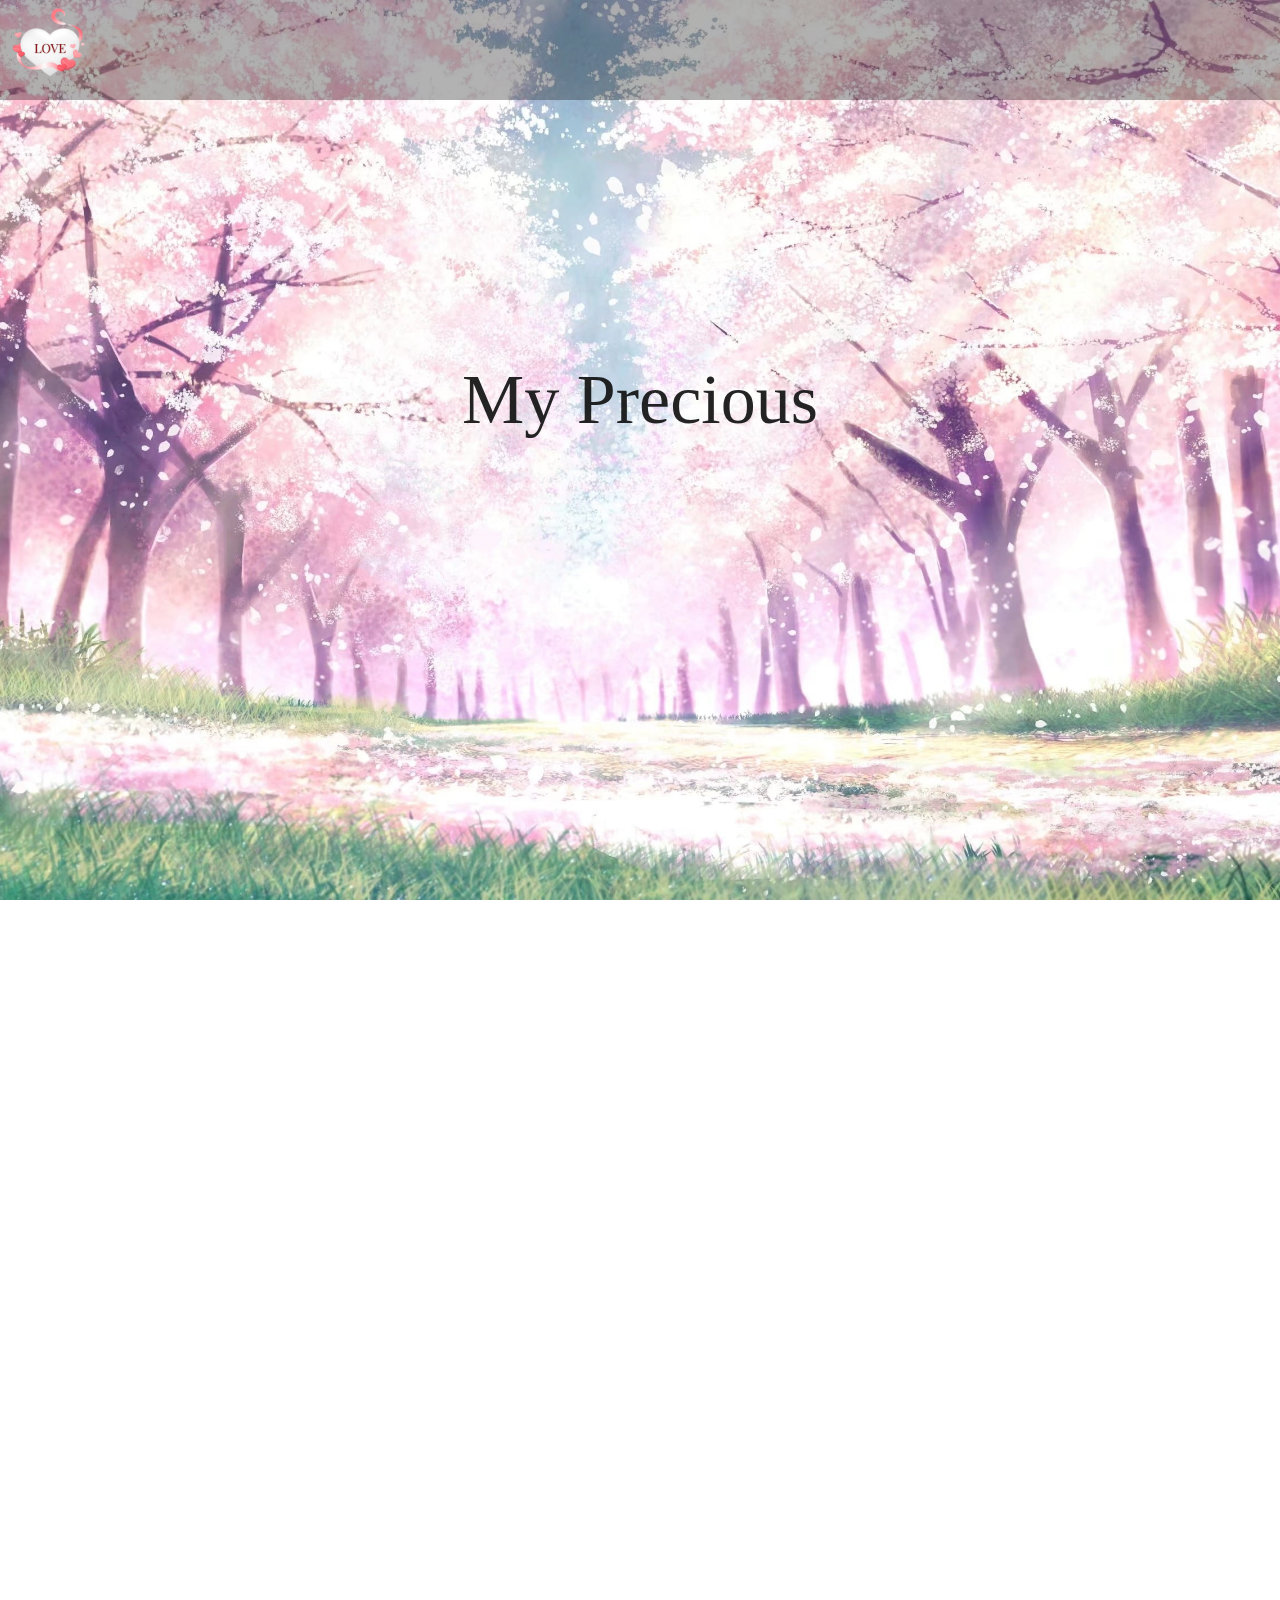
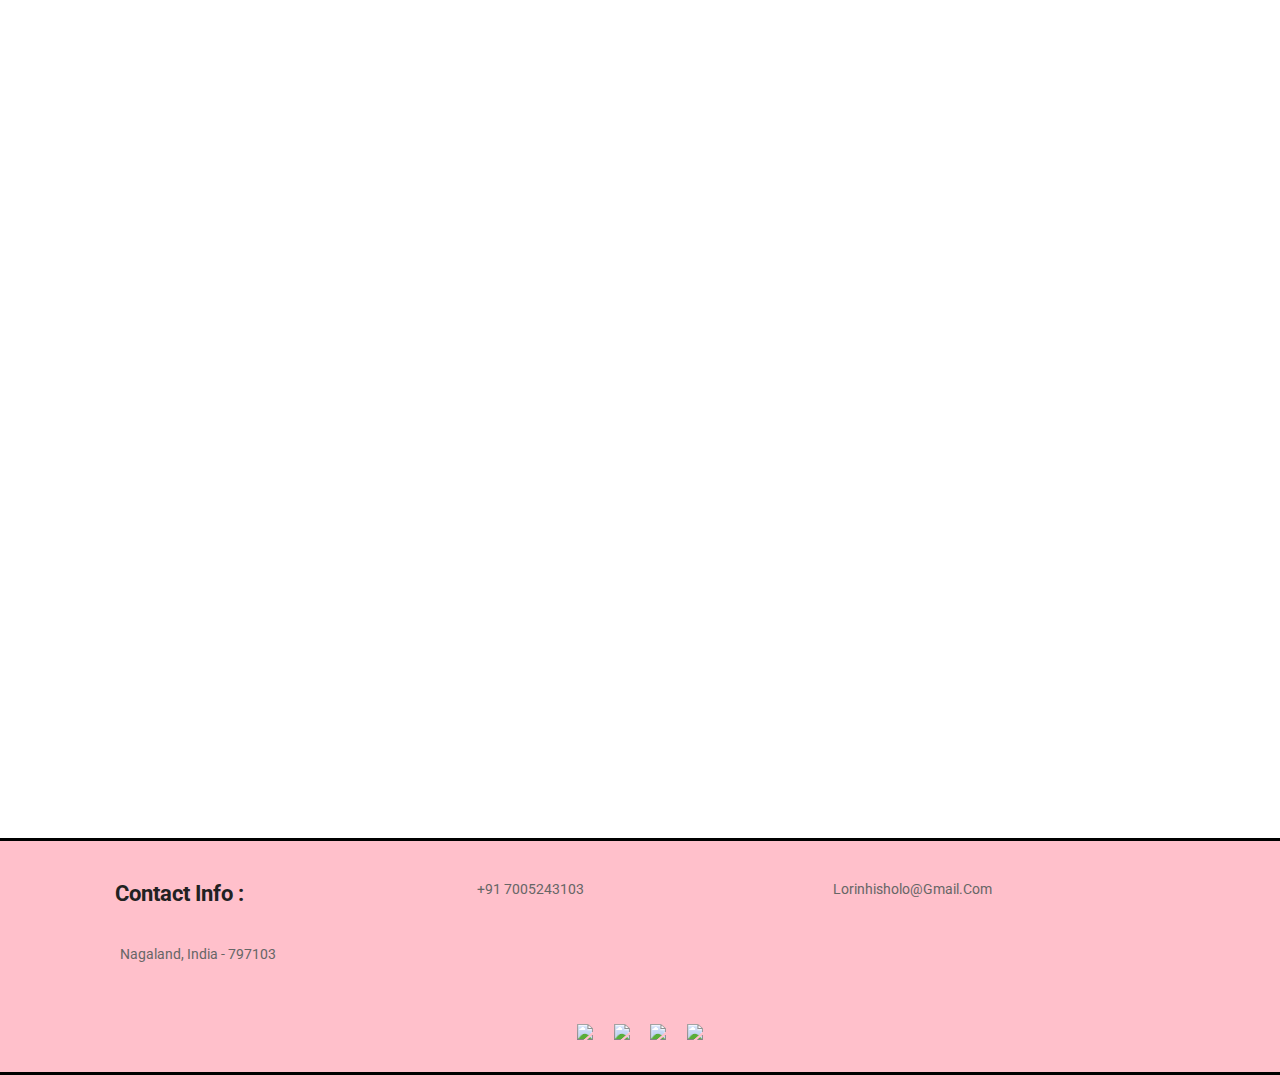
==== index.html @ 0ee583c0 "version 1" ====
<!DOCTYPE html>
<html>
    <head>
        <title>Love</title>
        <meta charset="utf-8">
        <meta name="viewport" content="width=device-width, initial-scale=1.0, maximum-scale=1.0" />
        <link href="style.css" rel="stylesheet">
        <link rel="stylesheet" href="https://unpkg.com/aos@next/dist/aos.css" />
    </head>

    <body>
        <header>
            <div class="logoDesign">
                <img src="images/logo.png" style="height:100%; width:100%;">
            </div>
        </header>

        <div class="background">
            <img class="background" src="images/background.jpg">
            <div class="title">
                My Precious
            </div>
            
        </div>

        <section class="container">
            <div class="letter" data-aos="fade-left">
                <div data-aos="fade-down" class="mainText">
                    <p style="font-size: 4rem;">Dear Rachel,</p>
                </div>
                <div data-aos="fade-up-right" class="mainText">
                    <p>
                    I wanted to sincerely apologize for the hurtful comment I made the other day. 
                    I'm deeply sorry for my thoughtless words and the pain they caused you.
                    </p>
                    <br>
                    <p>
                        I understand that what I said was completely inappropriate and disrespectful. 
                        You mean the world to me, and I never want to hurt you or cause any misunderstandings
                        between us. I value our relationship and the love we share, and I want us to always be 
                        open and honest with each other.
                    </p>
                    <br>
                    <p>
                        Thank you for being patient with me and for your understanding. You deserve the
                        utmost respect and love, and I will continue to strive to be the best partner I can be for you.
                    </p>
                    <br>
                    <div style="font-size: 2.5rem;">
                        Your boyfriend,
                        <br>
                        Hisholo
                    </div>
                </div>
            </div>
        </section>

        <section style="display: flex; justify-content: center;" data-aos="fade-down-left">
            <button class="clickMe" type="button">Click Me</button>
        </section>

        <section>
            <div style="  display:flex; justify-content: center; margin-top:3%" data-aos="flip-down">
                <div class="sorry">
                    <img class="goodMemories" src="images/Sorry.jpg">
                    
                </div>
            </div>
            <div class="forgive" data-aos="fade-right">
                    forgive Him?
            </div>
            <div style="display: flex; justify-content: center;" data-aos="fade-down-left">
                <button type="button"  class="clickMe yes">YES</button>
                <button type="button" class="clickMe no">NO</button>
            </div>
        </section>


        <!-- The Modal -->
        <div id="myModal" class="modal">

            <!-- Modal content -->
            <div class="modal-content">
                <div class="view">
                    <span class="close">&times;</span>
                    <div class="surprise">
                        SURPRISE!!!
                    </div>
                    <img src="images/goodMemories.jpg" class="goodMemories">
                </div>
            </div> 
        </div>

        <!-- The Modal1 -->
        <div id="Modal1" class="modal">

            <!-- Modal content -->
            <div class="modal-content">
                <div class="view">
                    <span class="close">&times;</span>
                    <img src="images/sorry.gif" class="image">
                    <div class="text">
                        PLEASE FORGIVE ME... CHO PLEASE!!!
                    </div>
                </div>
            </div>
        </div>

        <!-- The Modal2 -->
        <div id="Modal2" class="modal">

            <!-- Modal content -->
            <div class="modal-content">
                <div class="view">
                    <span class="close">&times;</span>
                    <img src="images/thankyou.gif" style="object-fit: fill; height: 60%; width: 100%;">
                    <div class="text" style="margin-top: 10%;">
                        THANK YOU SO MUCH BABE, <br> I LOVE YOU!!!
                    </div>
                </div>
            </div>
        </div>
    

        <section class="footer">
            <div class="box">
                <h3>Contact Info :</h3>
                <a class="link" href="#"> <i class="fas fa-phone"></i> +91 7005243103 </a>
                <a class="link" href="#"> <i class="fas fa-envelope"></i> lorinhisholo@gmail.com </a>
                <a class="link" href="#"> <i class="fas fa-map"></i> Nagaland, India - 797103 </a>
            </div>

            <div class = "icons">
                <a class="icon" href = "https://www.facebook.com/login/"><img src = "Images/facebook.png " width = "30"></a>
                <a class="icon" href = "https://www.instagram.com/accounts/login/"><img src = "Images/instagram.png" width = "30"></a>      
                <a class="icon" href = "https://twitter.com/i/flow/login"><img src = "Images/twitter.png" width = "30"></a>
                <a class="icon" href = "https://www.linkedin.com/login?fromSignIn=true&trk=guest_homepage-basic_nav-header-signin"><img src = "Images/linkedin.png" width = "30"></a>
            </div>
        
        </section>        

        <script src="script.js"></script>
        <script src="https://kit.fontawesome.com/0e4f1190dc.js" crossorigin="anonymous"></script>
        <script src="https://code.jquery.com/jquery-3.3.1.slim.min.js" integrity="sha384-q8i/X+965DzO0rT7abK41JStQIAqVgRVzpbzo5smXKp4YfRvH+8abtTE1Pi6jizo" crossorigin="anonymous"></script>
        <script src="https://stackpath.bootstrapcdn.com/bootstrap/4.1.3/js/bootstrap.min.js" integrity="sha384-ChfqqxuZUCnJSK3+MXmPNIyE6ZbWh2IMqE241rYiqJxyMiZ6OW/JmZQ5stwEULTy" crossorigin="anonymous"></script>
        <script src="https://unpkg.com/aos@next/dist/aos.js"></script>
        <script>
          AOS.init(
            {
                duration : 1000
            }
          );
        </script>
    </body>
</html>
---- style.css ----
@import url('https://fonts.googleapis.com/css2?family=Roboto:ital,wght@0,100;0,300;0,400;0,500;0,700;1,100&display=swap');

*{
    font-family: 'Roboto', sans-serif;
    margin: 0;
    padding: 0;
    text-decoration: none;
    box-sizing: border-box;
    text-decoration: none;
    outline: none;
    border: none;
    text-transform: capitalize;
    transition: all .2s linear;
}

html, body{
    font-size: 62.5%;
    overflow-x: hidden;
    scroll-behavior: smooth;
    scroll-padding-top: 7rem;
}
html::-webkit-scrollbar-track{
    background: transparent;
}
html::-webkit-scrollbar{
    width:1rem;
}
html::-webkit-scrollbar-thumb{
    background: #F08080;
}
section{
    padding:3rem 9%;
}


header {
    position: fixed;
    top:0px;
    left:0px;
    display:flex;
    flex-direction: row;
    align-items: center;
    width:100%;
    background-color: rgba(0, 0, 0, 0.3);
    justify-content: left;
    z-index: 1;
}

.logoDesign{
    height: 100px;
    width: 100px;
}

.background {
    height: 100vh;
    width: 100vw;
    object-fit: cover;
    object-position: 40% 60%; 
}

.title{
    position:absolute;
    left:0;
    right:0;
    margin: auto;
    text-align: center; 
    top:40%;
    color:rgba(12, 12, 12,0.9);
    font-size: 70px; 
    font-family: broadway;
}

.container {
    display : flex;
    justify-content: center;
    align-items: center;
    width : 100%;
    flex-direction: column;
}

.letter {
    box-shadow: 10px 10px 10px rgba(0,0,0,0.2);
    height: 60rem;
    width: 50rem;
    display: flex;
    flex-direction: column;
    justify-content: center;
    background: linear-gradient(to top, #e8a2a2, #4f41ed);
    color: white;
    margin: 5vh 0;
    border-radius: 7px;
}

span{
    display: inline-flex;
    color: #fff;
    font-size: 4rem;
    text-shadow: 0 0.5rem 1rem rgba(0,0,0,0.1);
    animation: fadeIn .2s linear backwards;
    letter-spacing: .1rem;
}

.mainText{
    font-size: 2rem;
    margin-top: 5%;
    margin-left: 5%;
    margin-right: 5%;
}

.clickMe {
    border: 0;
    line-height: 3.5;
    padding: 0 20px;
    font-size: 1rem;
    text-align: center;
    color: #fff;
    text-shadow: 1px 1px 1px #000;
    border-radius: 20px;
    background: rgba(220, 0, 0, 1);
    box-shadow: inset 2px 2px 3px rgba(255, 255, 255, 0.6), inset -2px -2px 3px rgba(0, 0, 0, 0.6);
    font-size: 1.5rem;
}

.clickMe:hover {
    background-color: rgba(255, 0, 0, 1);
}

.clickMe:active {
    box-shadow: inset -2px -2px 3px rgba(255, 255, 255, 0.6), inset 2px 2px 3px rgba(0, 0, 0, 0.6);
}

/* The Modal (background) */
.modal {
    display: none; /* Hidden by default */
    position: fixed; /* Stay in place */
    z-index: 2; /* Sit on top */
    padding-top: 100px; /* Location of the box */
    left: 0;
    top: 0;
    width: 100%; /* Full width */
    height: 100%; /* Full height */
    overflow: auto; /* Enable scroll if needed */
    background-color: rgb(0,0,0); /* Fallback color */
    background-color: rgba(0,0,0,0.4); /* Black w/ opacity */
  }
  
  /* Modal Content */
.modal-content {
    position:absolute;
    left:0;
    right:0;
    margin: auto;
    margin-top: -3%;
    width: 40rem;
    height:65rem;
  }
  
  /* The Close Button */
.close {
    color: #aaaaaa;
    right:10px;
    top:10px;
    font-size: 28px;
    font-weight: bold;
    position: absolute;
    background-color: rgba(0,0,0,0.8);
    border-radius: 30px;
    padding-left: 10px;
    padding-right:10px;
  }
  
.close:hover,
.close:focus {
    color: #ffffff;
    text-decoration: none;
    cursor: pointer;
  }

.view {
    width: 100%;
    height: 100%;
  }

.goodMemories {
    object-fit: cover;
    width: 100%;
    height: 100%;
  }

.sorry {
    height: 40rem;
    width: 40rem;
  }

.forgive {
    text-align: center; 
    margin-top: 3%;
    color:rgba(12, 12, 12,0.9);
    font-size: 70px; 
    font-family: broadway;
}

.yes, .no {
    margin-left: 5%;
    margin-right: 5%;
    margin-top: 2rem;
}

.yes {
    background-color: green;
}

.yes:hover {
    background-color: #0fac15;
}


.image {
    height:80%;
    width:100%;
    object-fit: cover;
 }

 .text {
    font-size: 3rem; 
    font-weight: bold;
    color:rgba(255, 255, 255, 0.8); 
    border-radius: 20px; 
    border-color: rgba(255,255,255,0.4);
    padding: 2rem 2rem 2rem 2rem;
    text-align: center; 
    margin-top: 10%;
    box-shadow:
    inset 0 0 50px rgba(255,255,255,0.5),      /* inner white */
    inset 20px 0 80px rgba(255, 1, 255,0.5),   /* inner left magenta short */
    inset -20px 0 80px rgba(0, 255, 255,0.5),  /* inner right cyan short */
    inset 20px 0 300px rgba(255, 0, 255,0.5),  /* inner left magenta broad */
    inset -20px 0 300px rgba(0, 255, 255,0.5), /* inner right cyan broad */
    0 0 50px #fff,            /* outer white */
    -10px 0 80px #f0f,        /* outer left magenta */
    10px 0 80px #0ff;         /* outer right cyan */
 }

 .surprise {
    font-size: 3rem; 
    color:rgba(255, 255, 255, 0.8); 
    border-color: rgba(255,255,255,0.4);
    padding: 2rem 2rem 2rem 2rem;
    text-align: center; 
    margin-top: 15%;
    box-shadow:
    inset 0 0 50px rgba(255,255,255,0.5),      /* inner white */
    inset 20px 0 80px rgba(255, 1, 255,0.5),   /* inner left magenta short */
    inset -20px 0 80px rgba(0, 255, 255,0.5),  /* inner right cyan short */
    inset 20px 0 300px rgba(255, 0, 255,0.5),  /* inner left magenta broad */
    inset -20px 0 300px rgba(0, 255, 255,0.5), /* inner right cyan broad */
    0 0 50px #fff,            /* outer white */
    -10px 0 80px #f0f,        /* outer left magenta */
    10px 0 80px #0ff;          /* outer right cyan */

    left:0;
    right:0;
    margin-left: 10%;
    margin-right: 10%;
    font-weight: bold;
    position: absolute;
 }


@media(max-width: 600px){
    header{
        justify-content: center;
    }

    .logoDesign{
        height:70px;
        width: 70px;
    }

    .background{
        height:100vh;
    }

    .title{
        font-size:  4rem;
        font-weight: bold;
        font-family: 'Times New Roman';;
        border-style: solid;
        width: 70%;
        padding-left : 5%;
        padding-right : 5%;
        padding-top: 10%;
        padding-bottom:  10%;
        border-radius: 20px;
        color: rgba(0, 0, 0, 0.9);
        border-color: rgb(205, 196, 196);
        background: linear-gradient(to bottom, rgba(255, 255, 255, 0.5), rgba(255, 255, 255, 0.2));
    }

    html{
        font-size:50%;
    }

    .letter {
        box-shadow: 10px 10px 10px rgba(0,0,0,0.2);
        height: 70rem;
        width: 40rem;
    }

    .modal-content {
        width: 40rem;
        height:63rem;
    }

    .close {
        font-size :20px;
        padding-left: 7px;
        padding-right:7px;
    }
    
    .sorry {
        height: 30rem;
        width: 30rem;
    }

    .forgive {
        text-align: center; 
        margin-top: 3%;
        color:rgba(12, 12, 12,0.9);
        font-size: 70px; 
        font-family: 'Times New Roman';
    }

    .text {
        font-size: 2.2rem;
        font-family: 'elephant';
    }
}

.footer {
    background-color: pink;
    border-style: solid;
    border-left: 0px;
    border-right: 0px;
}
.footer .box{
    display: grid;
    grid-template-columns: repeat(auto-fit, minmax(25rem, 1fr));
    gap:2rem;  
}
.footer .box h3{
    font-size: 2.2rem;
    color: #222;
    padding:1rem 0;
}
.footer .box .link{
    padding:1rem 0;
    font-size: 1.4rem;
    color: #666;
    display:block;
}
.footer .box .link i{
    padding-right: .5rem;
    color: #F08080;
}
.footer .box .link:hover{
    color: #F08080;
}
.footer .box .link:hover i{
    padding-right: 2rem;
}
.footer .box .share{
    margin-top: 2rem;
}
.footer .box-container .box a{
    height:4.5rem;
    width:4.5rem;
    line-height: 4.5rem;
    font-size: 1.7rem;
    border-radius: .5rem;
    background: #eee;
    text-align: center;
    color: #222;
    margin-right: .5rem;
}
.footer .box-container .box a:hover{
    color: #fff;
    background: #F08080;
}
.footer .box-container .box p{
    padding: 1rem 0;
    font-size: 1.7rem;
    color: #666;
}

.icons{
    display: flex;
    flex-direction: row;
    justify-content: center;
    margin-top: 5%;
   }

.icon {
    margin-left : 1%;
    margin-right: 1%;
}
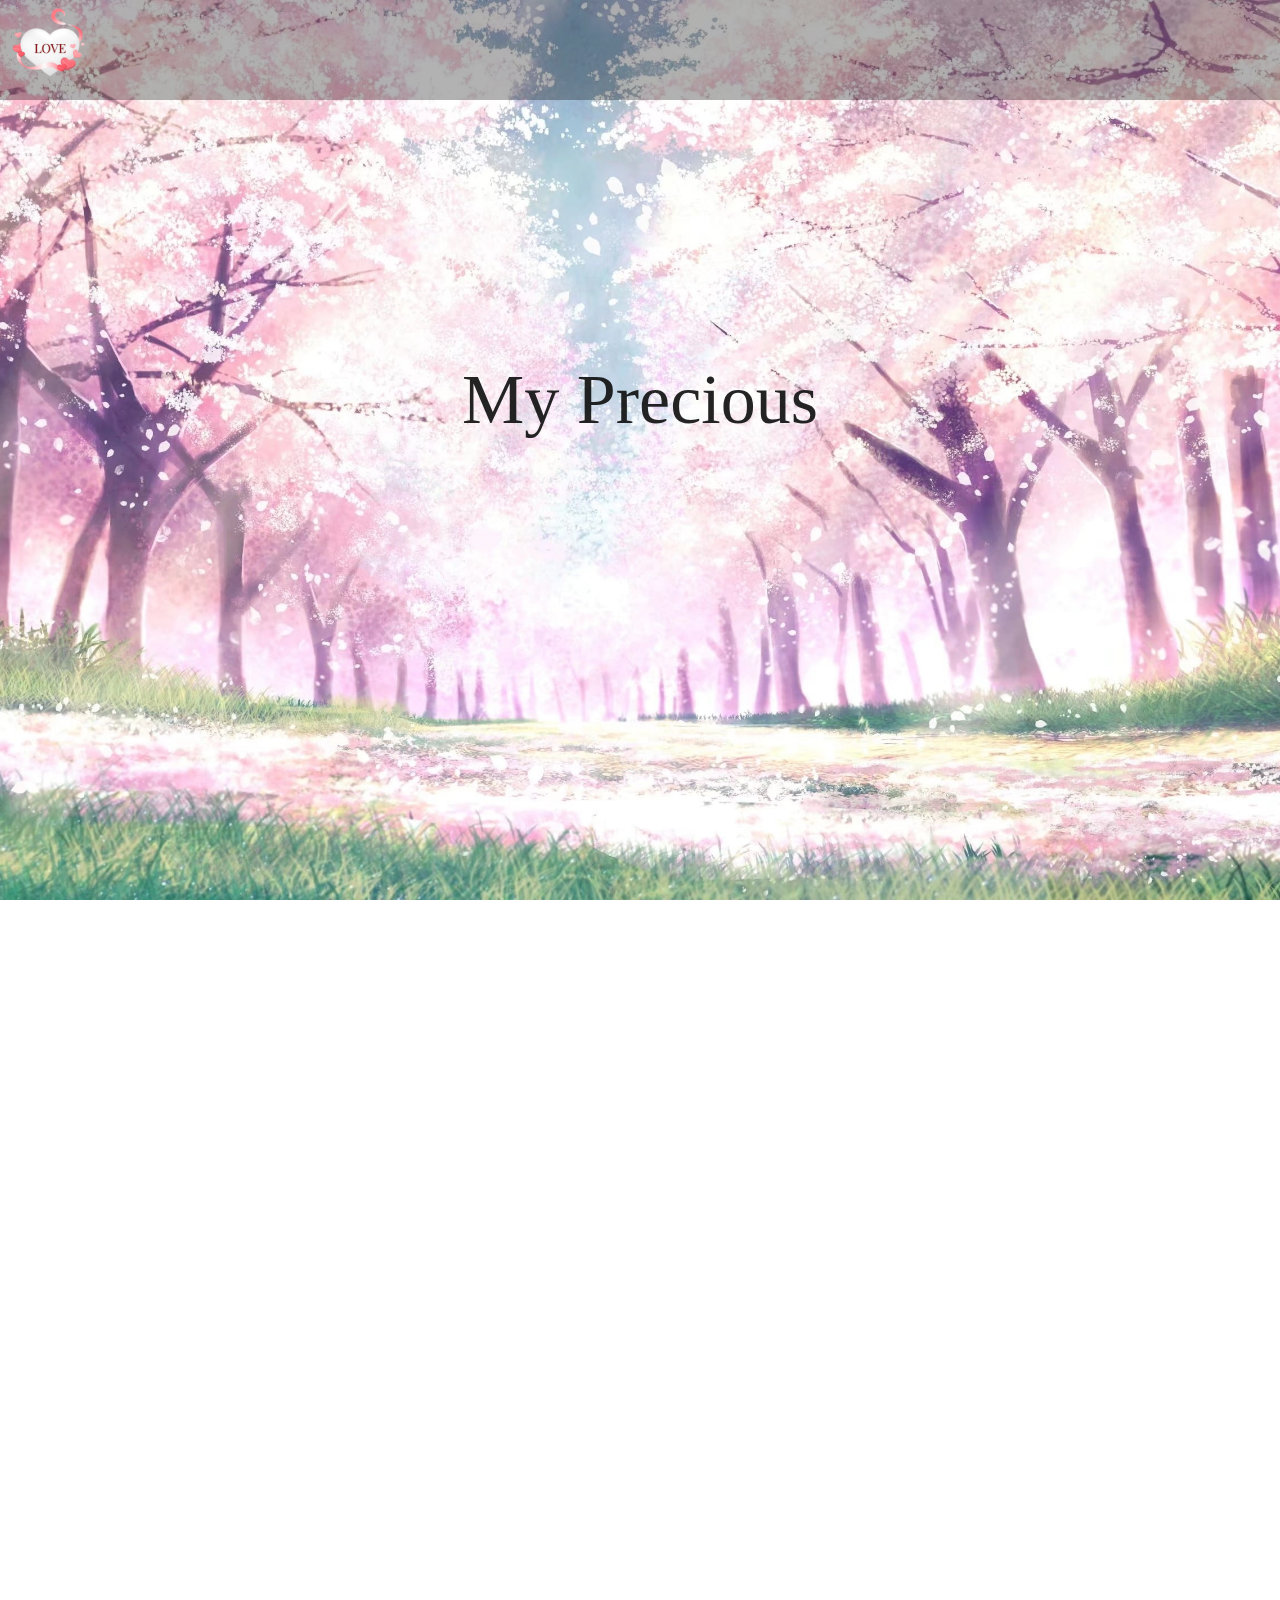
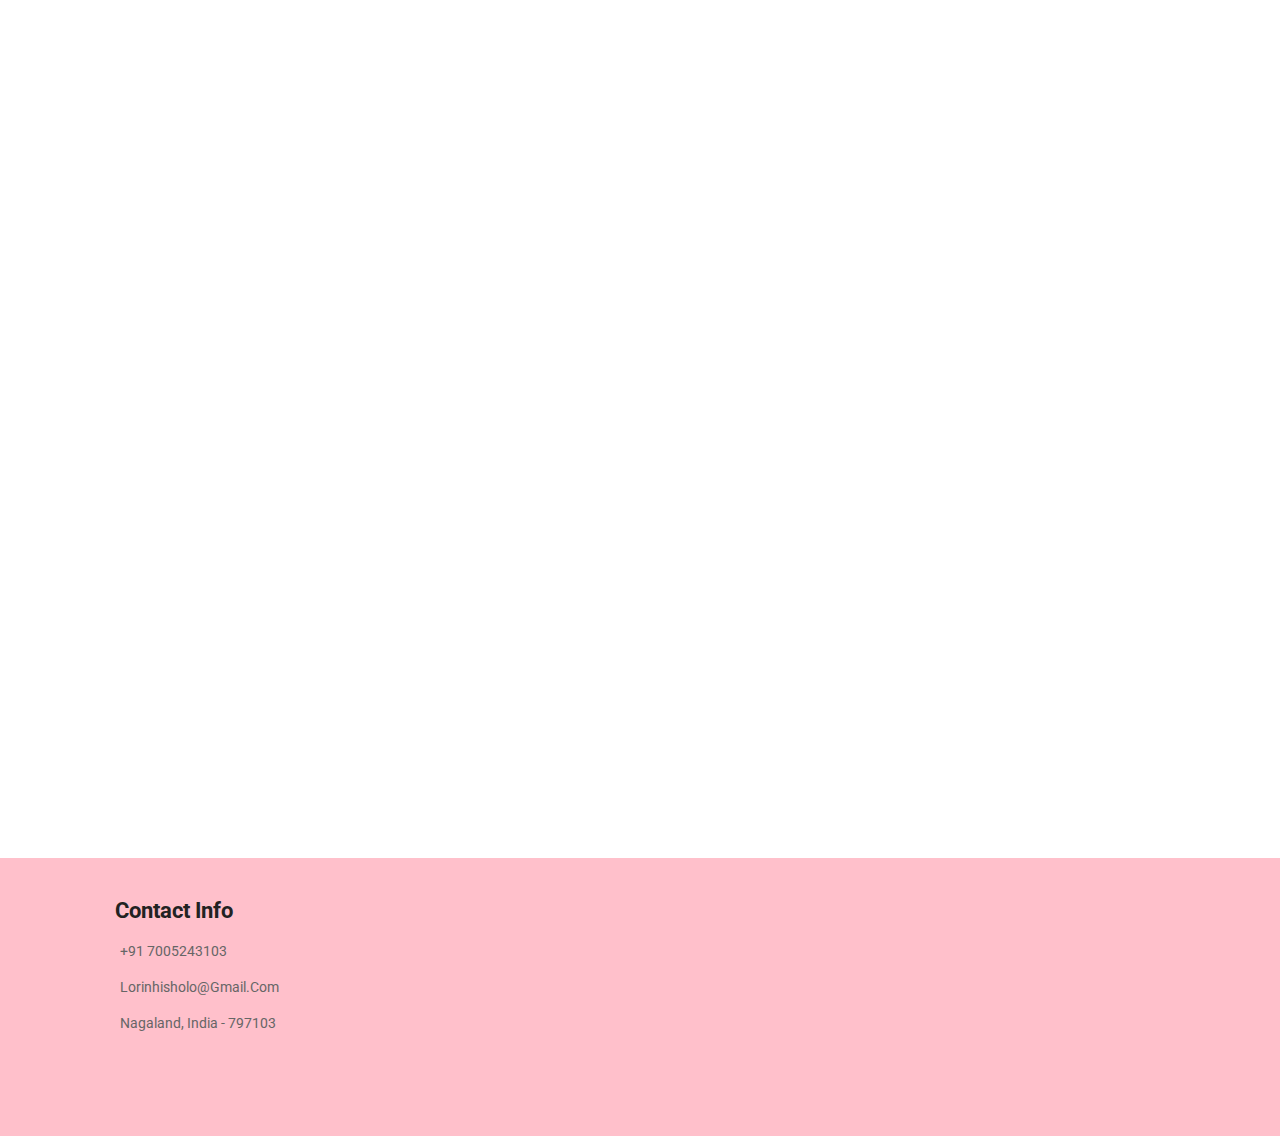
==== commit 6efd1fcf: "version 1" ====
--- a/index.html
+++ b/index.html
@@ -120,24 +120,21 @@
                 </div>
             </div>
         </div>
-    
 
         <section class="footer">
-            <div class="box">
-                <h3>Contact Info :</h3>
-                <a class="link" href="#"> <i class="fas fa-phone"></i> +91 7005243103 </a>
+            <div class="box-container">
+                <div class="box">
+                    <h3>contact info</h3>
+                    <a class="link" href="#"> <i class="fas fa-phone"></i> +91 7005243103 </a>
                 <a class="link" href="#"> <i class="fas fa-envelope"></i> lorinhisholo@gmail.com </a>
                 <a class="link" href="#"> <i class="fas fa-map"></i> Nagaland, India - 797103 </a>
-            </div>
-
-            <div class = "icons">
-                <a class="icon" href = "https://www.facebook.com/login/"><img src = "Images/facebook.png " width = "30"></a>
-                <a class="icon" href = "https://www.instagram.com/accounts/login/"><img src = "Images/instagram.png" width = "30"></a>      
-                <a class="icon" href = "https://twitter.com/i/flow/login"><img src = "Images/twitter.png" width = "30"></a>
-                <a class="icon" href = "https://www.linkedin.com/login?fromSignIn=true&trk=guest_homepage-basic_nav-header-signin"><img src = "Images/linkedin.png" width = "30"></a>
-            </div>
-        
-        </section>        
+                    <div class="share">
+                        <a href="https://www.facebook.com/hisholo/" class="fab fa-facebook-f"></a>
+                        <a href="" class="fab fa-twitter"></a>
+                        <a href="https://www.instagram.com/hisholo_lorin/" class="fab fa-instagram"></a>
+                        <a href="https://www.linkedin.com/in/hisholo-lorin-4a5332244/" class="fab fa-linkedin"></a>
+                    </div>
+                </div>    
 
         <script src="script.js"></script>
         <script src="https://kit.fontawesome.com/0e4f1190dc.js" crossorigin="anonymous"></script>
--- a/style.css
+++ b/style.css
@@ -80,8 +80,9 @@
 
 .letter {
     box-shadow: 10px 10px 10px rgba(0,0,0,0.2);
-    height: 60rem;
+    height: 62rem;
     width: 50rem;
+    padding-bottom: 2rem;
     display: flex;
     flex-direction: column;
     justify-content: center;
@@ -339,40 +340,38 @@
 
 .footer {
     background-color: pink;
-    border-style: solid;
-    border-left: 0px;
-    border-right: 0px;
-}
-.footer .box{
+}
+
+.footer .box-container{
     display: grid;
     grid-template-columns: repeat(auto-fit, minmax(25rem, 1fr));
-    gap:2rem;  
-}
-.footer .box h3{
+    gap:2rem;
+}
+.footer .box-container .box h3{
     font-size: 2.2rem;
     color: #222;
     padding:1rem 0;
 }
-.footer .box .link{
+.footer .box-container .box .link{
     padding:1rem 0;
     font-size: 1.4rem;
     color: #666;
     display:block;
 }
-.footer .box .link i{
+.footer .box-container .box .link i{
     padding-right: .5rem;
     color: #F08080;
 }
-.footer .box .link:hover{
+.footer .box-container .box .link:hover{
     color: #F08080;
 }
-.footer .box .link:hover i{
+.footer .box-container .box .link:hover i{
     padding-right: 2rem;
 }
-.footer .box .share{
+.footer .box-container .box .share{
     margin-top: 2rem;
 }
-.footer .box-container .box a{
+.footer .box-container .box .share a{
     height:4.5rem;
     width:4.5rem;
     line-height: 4.5rem;
@@ -383,7 +382,7 @@
     color: #222;
     margin-right: .5rem;
 }
-.footer .box-container .box a:hover{
+.footer .box-container .box .share a:hover{
     color: #fff;
     background: #F08080;
 }
@@ -391,16 +390,4 @@
     padding: 1rem 0;
     font-size: 1.7rem;
     color: #666;
-}
-
-.icons{
-    display: flex;
-    flex-direction: row;
-    justify-content: center;
-    margin-top: 5%;
-   }
-
-.icon {
-    margin-left : 1%;
-    margin-right: 1%;
-}
+}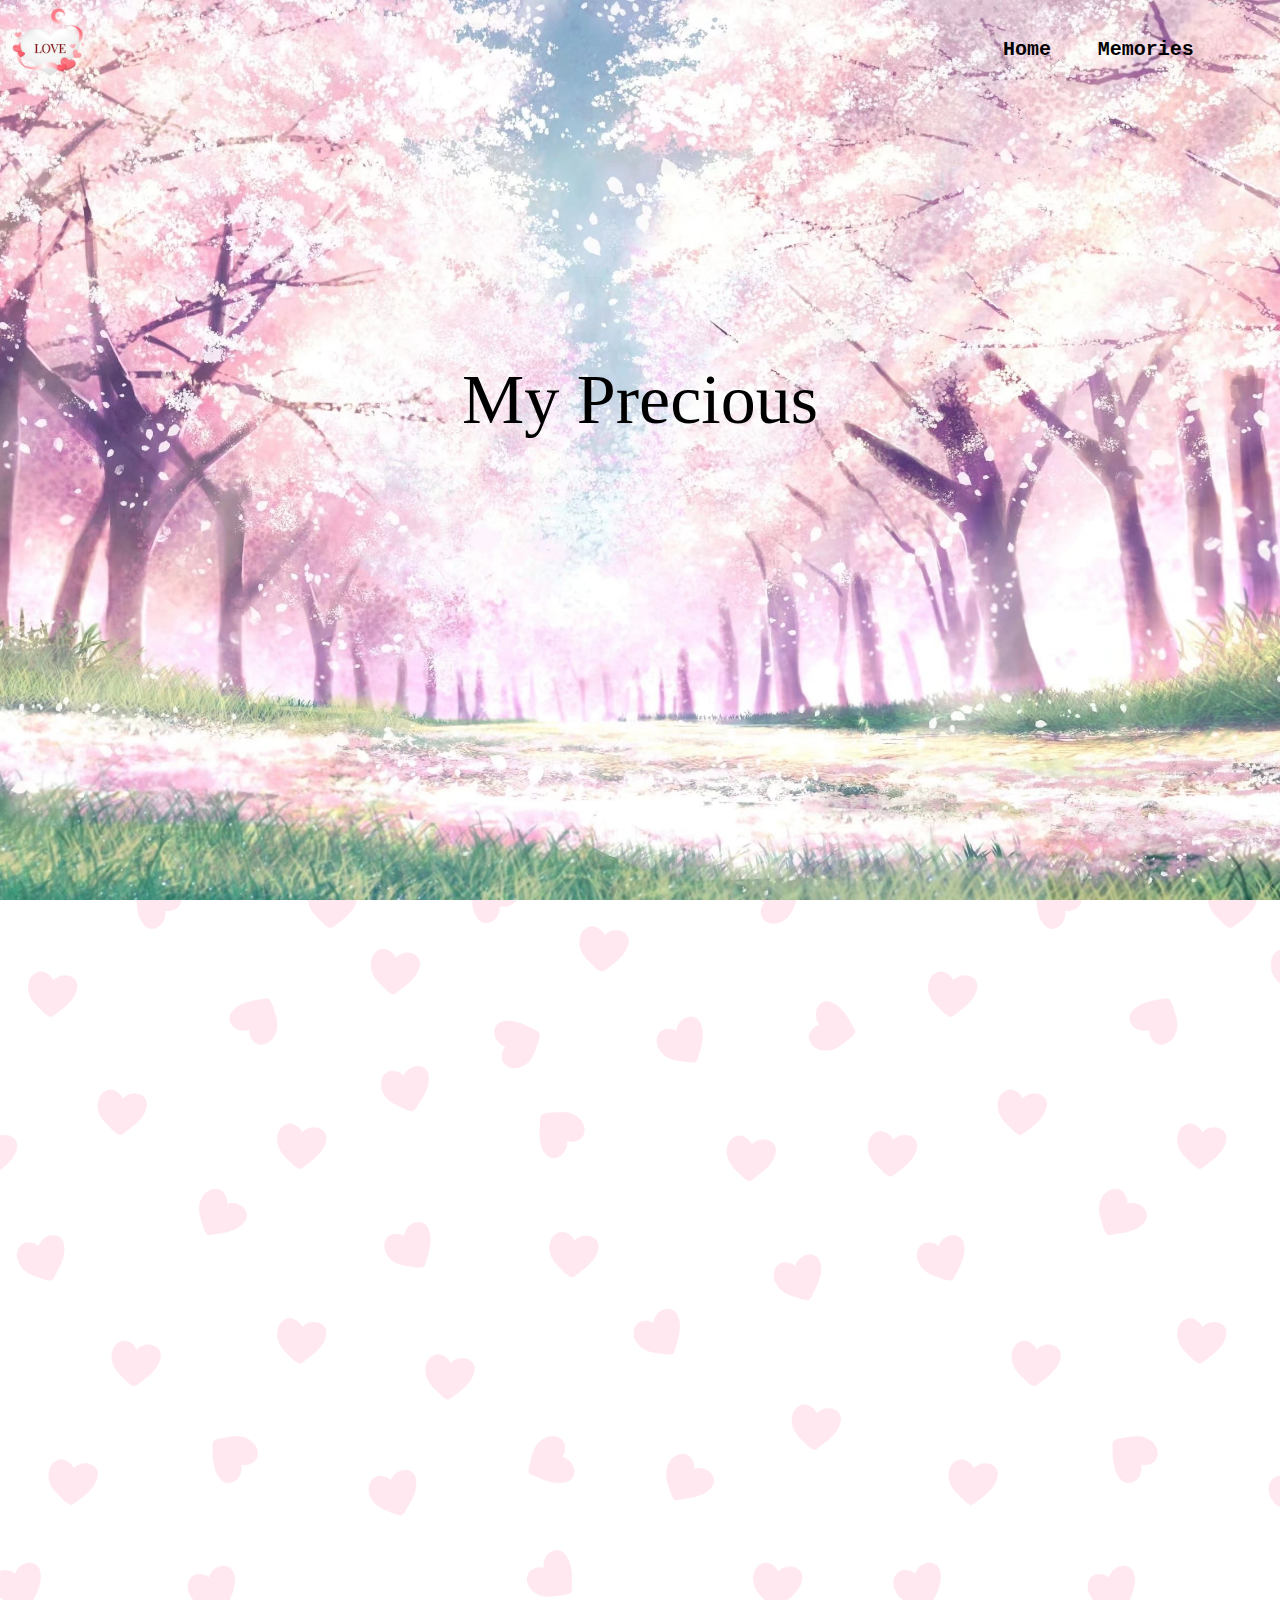
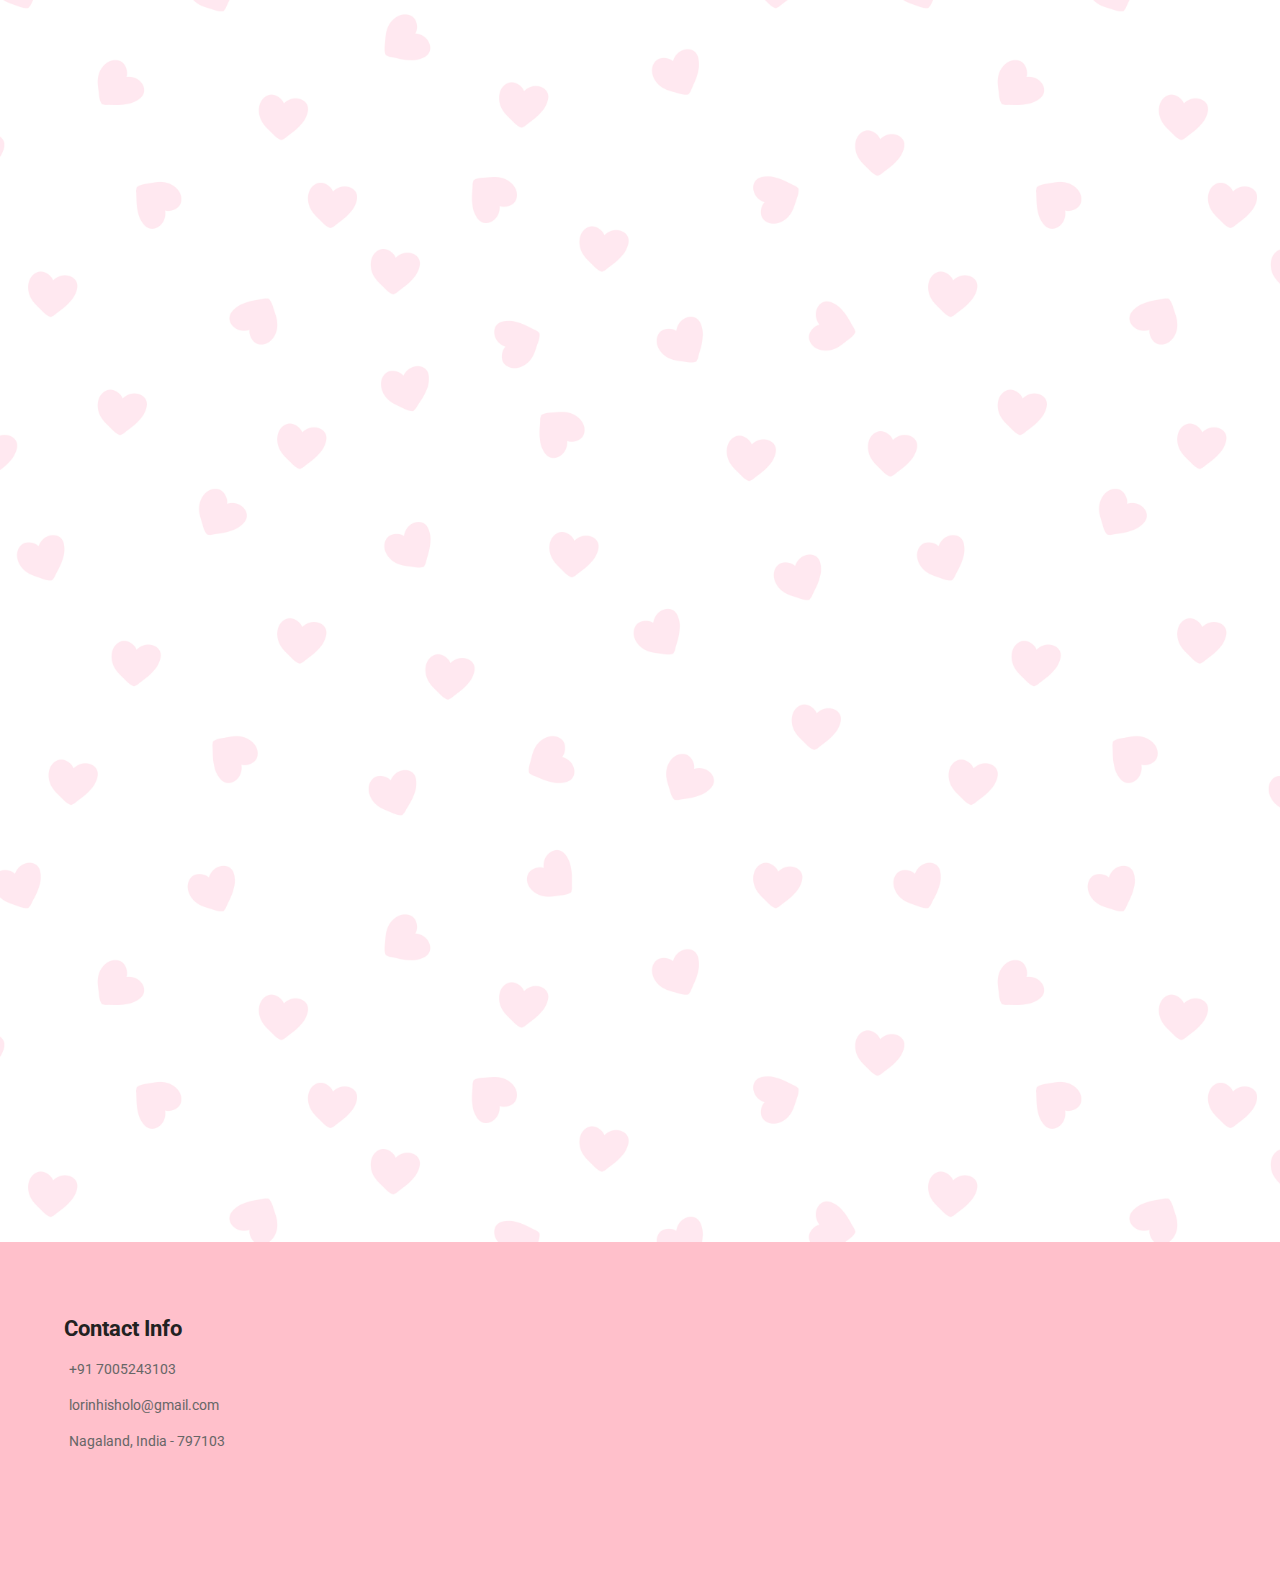
==== commit 9158bc32: "'version1'" ====
--- a/index.html
+++ b/index.html
@@ -3,20 +3,121 @@
     <head>
         <title>Love</title>
         <meta charset="utf-8">
-        <meta name="viewport" content="width=device-width, initial-scale=1.0, maximum-scale=1.0" />
-        <link href="style.css" rel="stylesheet">
+        <meta name="viewport" content="width=device-width" />
+        <link href="style\style.css" rel="stylesheet">
+        <link href="style\footer.css" rel="stylesheet">
+        <link href="style\modal.css" rel="stylesheet">
+        <link href="style\button.css" rel="stylesheet">
         <link rel="stylesheet" href="https://unpkg.com/aos@next/dist/aos.css" />
+        <style>
+            header {
+    position: absolute;
+    top:0px;
+    left:0px;
+    display:flex;
+    flex-direction: row;
+    align-items: center;
+    width:100%;
+    justify-content: left;
+    z-index: 1;
+}
+
+.logoDesign{
+    height: 100px;
+    width: 100px;
+}
+
+.navLinks {
+    flex: 1;
+    text-align: right;
+    padding-right: 5%;
+    list-style: none;
+    font-size: 1rem;
+    font-weight: bold;
+    
+}
+
+.links {
+    color:black;
+    padding: 2%;
+    font-family: 'Courier New', Courier, monospace;
+    font-size: 2rem;
+}
+
+.links:active{
+    opacity: 0.5;
+}
+
+.fa-bars{
+    font-size: 0;
+}
+
+.fa-times {
+    font-size: 0;
+}
+
+@media(max-width: 600px){
+    header{
+        justify-content: center;
+    }
+
+    .navLinks {
+        position: fixed;
+        left: -60%;
+        top: 0px;
+        height: 100vh;
+        width: 60%;
+        flex-direction: row;
+        background-image: linear-gradient(to bottom, rgb(235, 149, 163),white);
+    }
+
+    .links {
+        display: block;
+        margin: 5%;
+        border-style: solid;
+        border-radius: 20px;
+    }
+
+    .fa-bars {
+        position : absolute;
+        left: 5%;
+        top: 30%;
+        text-align: center;
+        font-size: 25px;
+    }
+
+    .fa-times {
+        margin-top: 10%;
+        font-size: 18px;
+    }
+
+    .sideBar {
+        margin-top: 10%;
+        text-align: center;
+    }
+}
+        </style>
     </head>
 
     <body>
         <header>
+            <i class="fa fa-bars" onclick="showMenu()"></i>
+
             <div class="logoDesign">
                 <img src="images/logo.png" style="height:100%; width:100%;">
             </div>
+            
+            <div class="navLinks">
+                <i class="fa fa-times" onclick="hideMenu()"></i>
+                <div class="sideBar">
+                    <a class="links" href="index.html">Home</a>
+                    <a class="links" href="memories.html">Memories</a>
+                </div>
+            </div>
         </header>
 
         <div class="background">
-            <img class="background" src="images/background.jpg">
+            <img class="background" src="images/index.jpg">
             <div class="title">
                 My Precious
             </div>
@@ -55,20 +156,21 @@
             </div>
         </section>
 
-        <section style="display: flex; justify-content: center;" data-aos="fade-down-left">
+        <div style="display: flex; justify-content: center;" data-aos="fade-down-left">
             <button class="clickMe" type="button">Click Me</button>
-        </section>
+        </div>
 
         <section>
-            <div style="  display:flex; justify-content: center; margin-top:3%" data-aos="flip-down">
-                <div class="sorry">
-                    <img class="goodMemories" src="images/Sorry.jpg">
-                    
-                </div>
-            </div>
+            <div style="display:flex; justify-content: center; margin-top:3%" data-aos="flip-down">
+                <div class="pic">
+                    <img style="height: 100%;" src="images/Sorry.jpg">              
+                </div>
+            </div>
+
             <div class="forgive" data-aos="fade-right">
                     forgive Him?
             </div>
+            
             <div style="display: flex; justify-content: center;" data-aos="fade-down-left">
                 <button type="button"  class="clickMe yes">YES</button>
                 <button type="button" class="clickMe no">NO</button>
@@ -77,8 +179,7 @@
 
 
         <!-- The Modal -->
-        <div id="myModal" class="modal">
-
+        <div class="modal">
             <!-- Modal content -->
             <div class="modal-content">
                 <div class="view">
@@ -91,32 +192,24 @@
             </div> 
         </div>
 
-        <!-- The Modal1 -->
-        <div id="Modal1" class="modal">
-
+        <div class="modal">
             <!-- Modal content -->
             <div class="modal-content">
-                <div class="view">
-                    <span class="close">&times;</span>
-                    <img src="images/sorry.gif" class="image">
-                    <div class="text">
-                        PLEASE FORGIVE ME... CHO PLEASE!!!
-                    </div>
-                </div>
-            </div>
-        </div>
-
-        <!-- The Modal2 -->
-        <div id="Modal2" class="modal">
-
+                <span class="close">&times;</span>
+                <img src="images/thankyou.gif" style="object-fit: fill;height : 50vh; width: 100%;">
+                <div class="text" style="margin-top: 10%;">
+                    THANK YOU SO MUCH BABE, <br> I LOVE YOU!!!
+                </div>
+            </div>
+        </div>
+
+        <div class="modal">
             <!-- Modal content -->
             <div class="modal-content">
-                <div class="view">
-                    <span class="close">&times;</span>
-                    <img src="images/thankyou.gif" style="object-fit: fill; height: 60%; width: 100%;">
-                    <div class="text" style="margin-top: 10%;">
-                        THANK YOU SO MUCH BABE, <br> I LOVE YOU!!!
-                    </div>
+                <span class="close">&times;</span>
+                <img src="images/sorry.gif" class="sorry">
+                <div class="text">
+                    PLEASE FORGIVE ME... CHO PLEASE!!!
                 </div>
             </div>
         </div>
@@ -124,19 +217,21 @@
         <section class="footer">
             <div class="box-container">
                 <div class="box">
-                    <h3>contact info</h3>
+                    <h3>Contact Info</h3>
                     <a class="link" href="#"> <i class="fas fa-phone"></i> +91 7005243103 </a>
-                <a class="link" href="#"> <i class="fas fa-envelope"></i> lorinhisholo@gmail.com </a>
-                <a class="link" href="#"> <i class="fas fa-map"></i> Nagaland, India - 797103 </a>
+                    <a class="link" href="#"> <i class="fas fa-envelope"></i> lorinhisholo@gmail.com </a>
+                    <a class="link" href="#"> <i class="fas fa-map"></i> Nagaland, India - 797103 </a>
                     <div class="share">
                         <a href="https://www.facebook.com/hisholo/" class="fab fa-facebook-f"></a>
                         <a href="" class="fab fa-twitter"></a>
                         <a href="https://www.instagram.com/hisholo_lorin/" class="fab fa-instagram"></a>
                         <a href="https://www.linkedin.com/in/hisholo-lorin-4a5332244/" class="fab fa-linkedin"></a>
                     </div>
-                </div>    
-
-        <script src="script.js"></script>
+                </div>
+            </div>
+        </section>    
+
+        <script src="script/script.js"></script>
         <script src="https://kit.fontawesome.com/0e4f1190dc.js" crossorigin="anonymous"></script>
         <script src="https://code.jquery.com/jquery-3.3.1.slim.min.js" integrity="sha384-q8i/X+965DzO0rT7abK41JStQIAqVgRVzpbzo5smXKp4YfRvH+8abtTE1Pi6jizo" crossorigin="anonymous"></script>
         <script src="https://stackpath.bootstrapcdn.com/bootstrap/4.1.3/js/bootstrap.min.js" integrity="sha384-ChfqqxuZUCnJSK3+MXmPNIyE6ZbWh2IMqE241rYiqJxyMiZ6OW/JmZQ5stwEULTy" crossorigin="anonymous"></script>
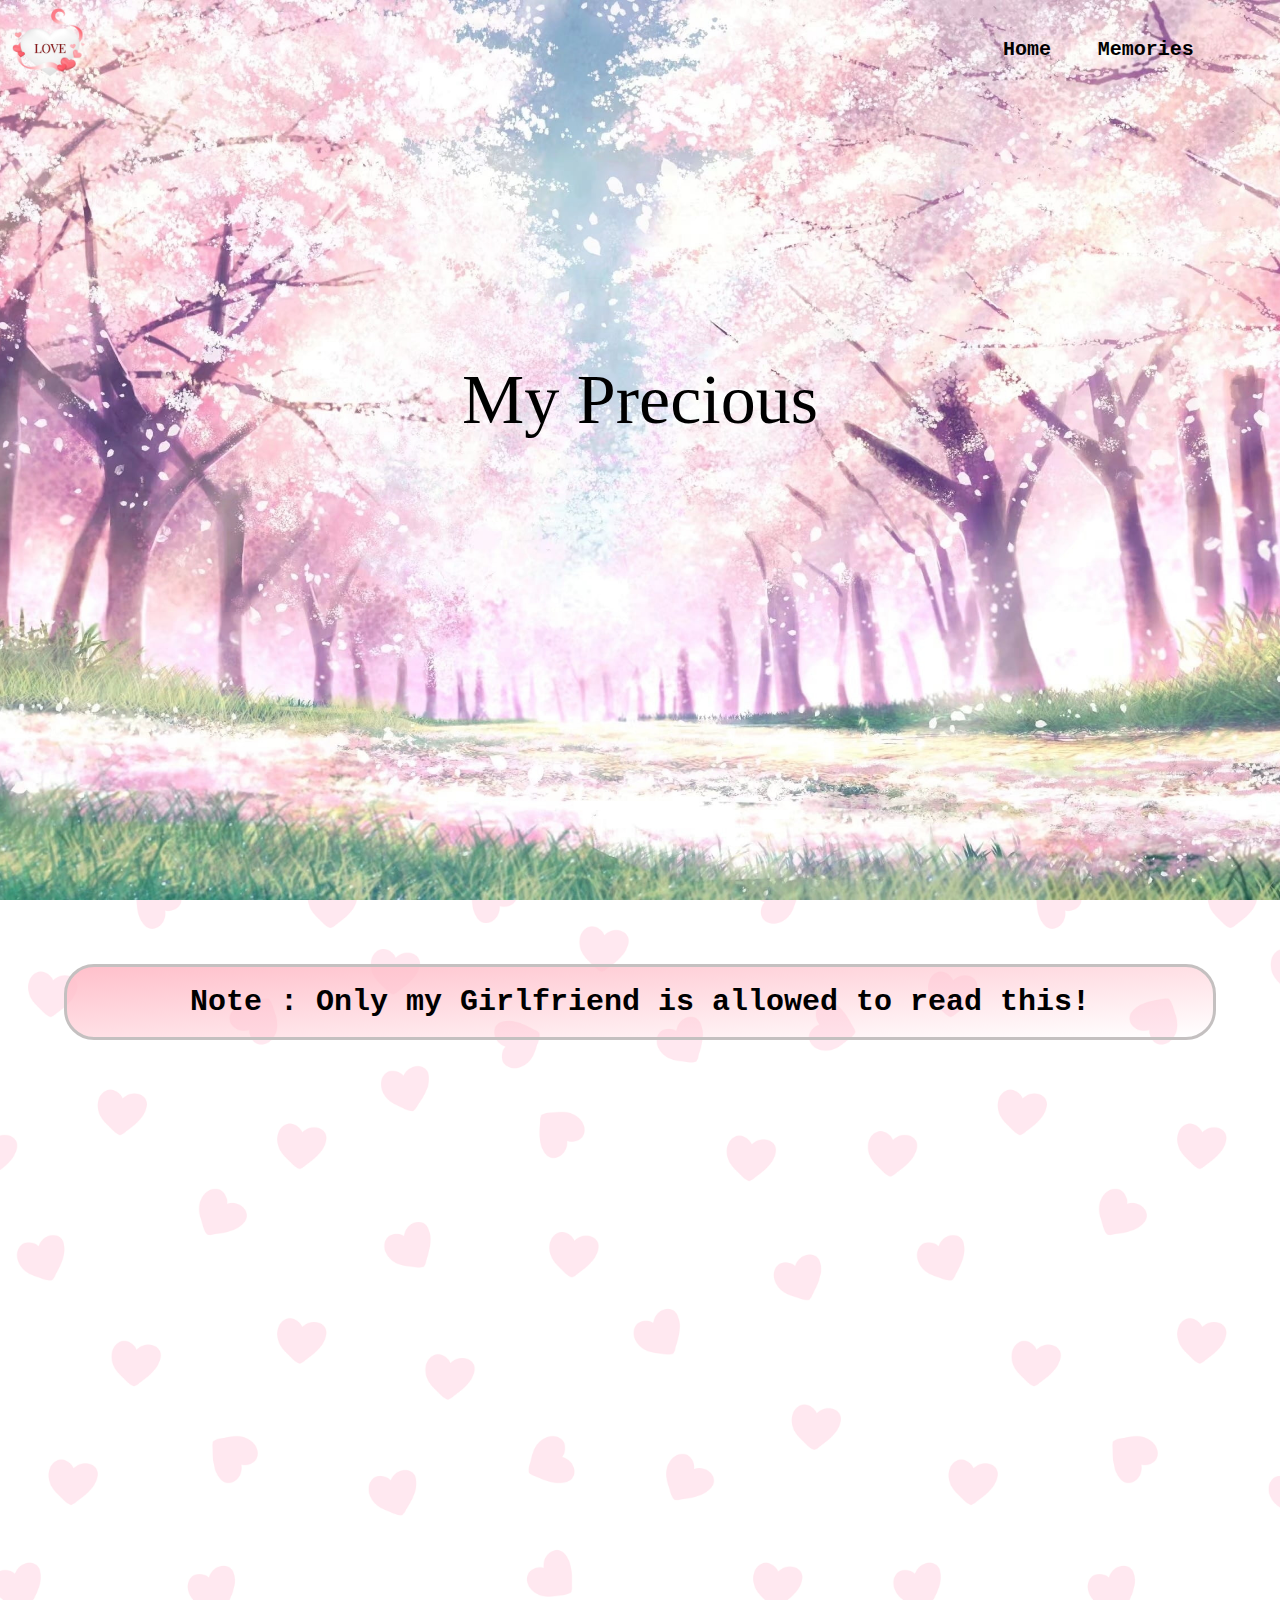
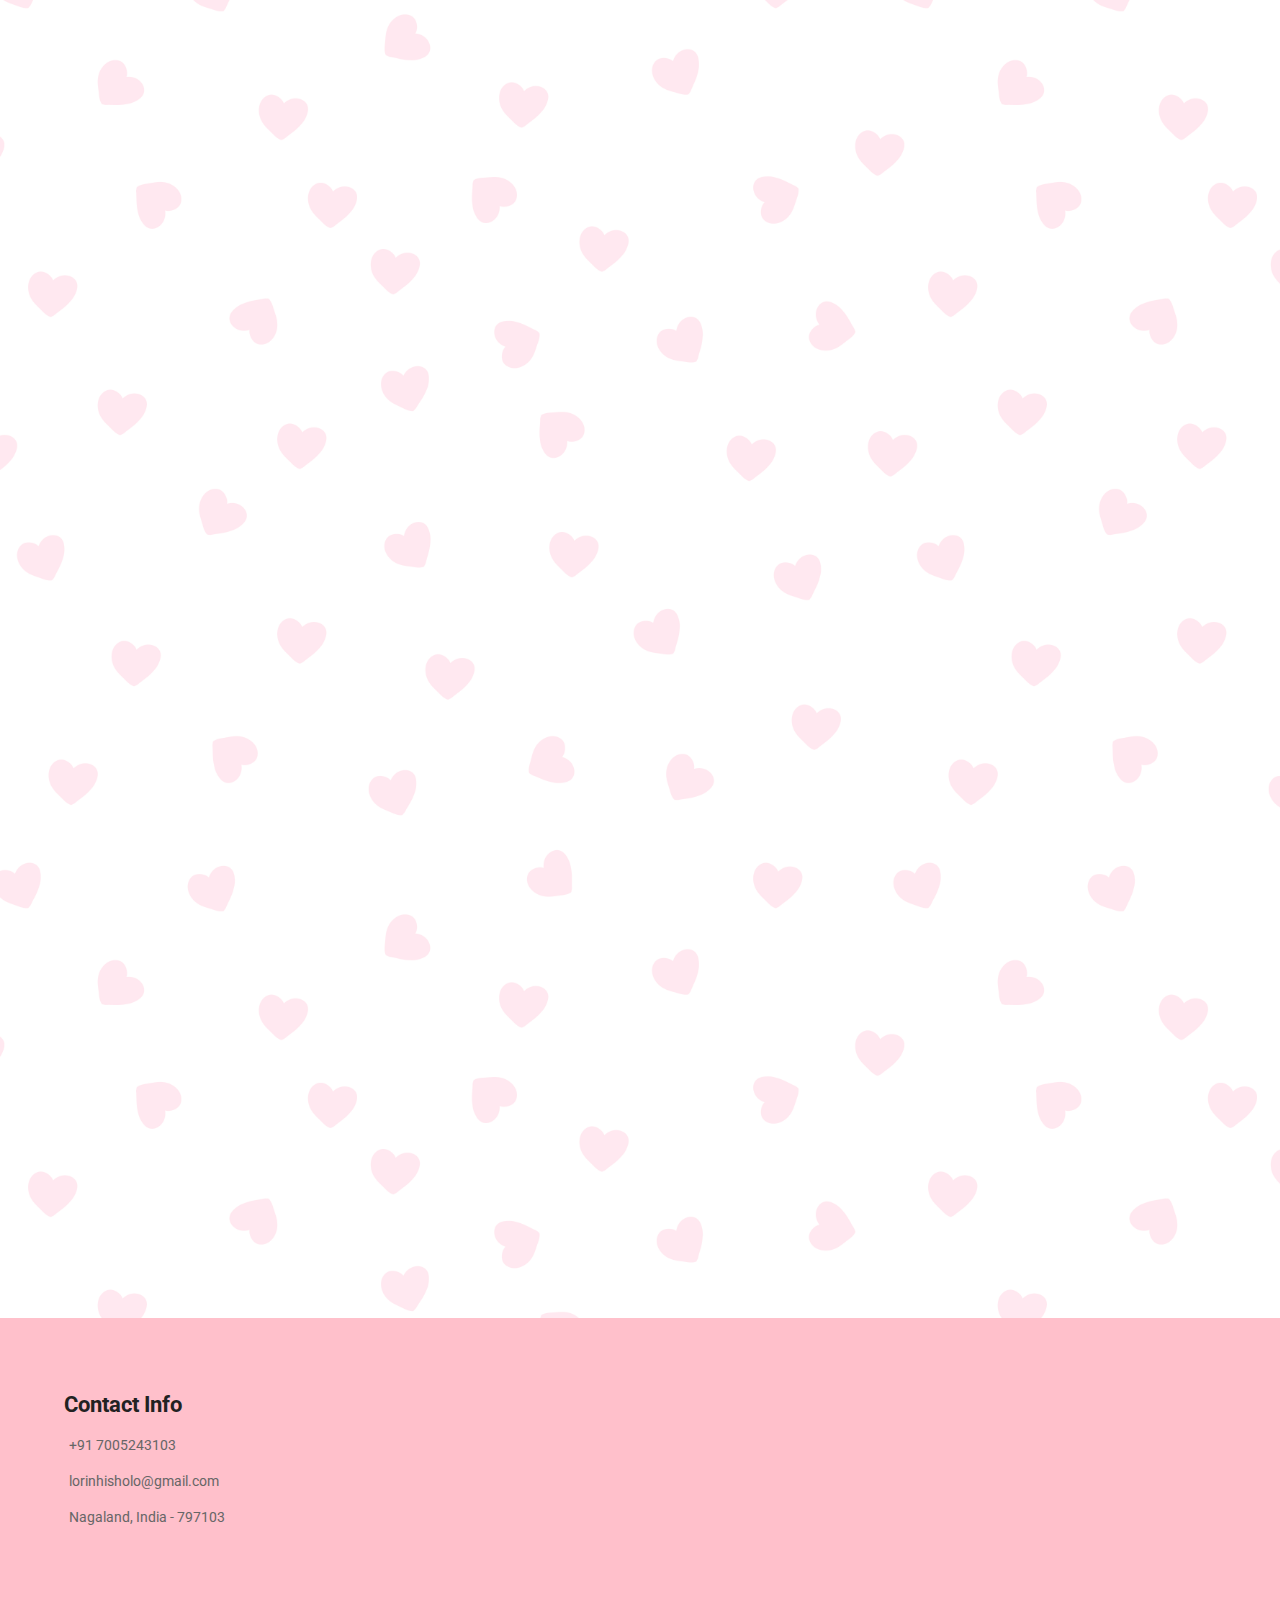
==== commit 35781043: "'version1'" ====
--- a/index.html
+++ b/index.html
@@ -3,7 +3,7 @@
     <head>
         <title>Love</title>
         <meta charset="utf-8">
-        <meta name="viewport" content="width=device-width" />
+        <meta name="viewport" content="width=device-width, initial-scale=1.0" />
         <link href="style\style.css" rel="stylesheet">
         <link href="style\footer.css" rel="stylesheet">
         <link href="style\modal.css" rel="stylesheet">
@@ -11,91 +11,114 @@
         <link rel="stylesheet" href="https://unpkg.com/aos@next/dist/aos.css" />
         <style>
             header {
-    position: absolute;
-    top:0px;
-    left:0px;
-    display:flex;
-    flex-direction: row;
-    align-items: center;
-    width:100%;
-    justify-content: left;
-    z-index: 1;
-}
-
-.logoDesign{
-    height: 100px;
-    width: 100px;
-}
-
-.navLinks {
-    flex: 1;
-    text-align: right;
-    padding-right: 5%;
-    list-style: none;
-    font-size: 1rem;
-    font-weight: bold;
-    
-}
-
-.links {
-    color:black;
-    padding: 2%;
-    font-family: 'Courier New', Courier, monospace;
-    font-size: 2rem;
-}
-
-.links:active{
-    opacity: 0.5;
-}
-
-.fa-bars{
-    font-size: 0;
-}
-
-.fa-times {
-    font-size: 0;
-}
-
-@media(max-width: 600px){
-    header{
-        justify-content: center;
-    }
-
-    .navLinks {
-        position: fixed;
-        left: -60%;
-        top: 0px;
-        height: 100vh;
-        width: 60%;
-        flex-direction: row;
-        background-image: linear-gradient(to bottom, rgb(235, 149, 163),white);
-    }
-
-    .links {
-        display: block;
-        margin: 5%;
-        border-style: solid;
-        border-radius: 20px;
-    }
-
-    .fa-bars {
-        position : absolute;
-        left: 5%;
-        top: 30%;
-        text-align: center;
-        font-size: 25px;
-    }
-
-    .fa-times {
-        margin-top: 10%;
-        font-size: 18px;
-    }
-
-    .sideBar {
-        margin-top: 10%;
-        text-align: center;
-    }
-}
+                position: absolute;
+                top:0px;
+                left:0px;
+                display:flex;
+                flex-direction: row;
+                align-items: center;
+                width:100%;
+                justify-content: left;
+                z-index: 1;
+            }
+
+            .logoDesign{
+                height: 100px;
+                width: 100px;
+            }
+
+            .navLinks {
+                flex: 1;
+                text-align: right;
+                padding-right: 5%;
+                list-style: none;
+                font-size: 1rem;
+                font-weight: bold;
+                
+            }
+
+            .links {
+                color:black;
+                padding: 2%;
+                font-family: 'Courier New', Courier, monospace;
+                font-size: 2rem;
+            }
+
+            .links:active{
+                opacity: 0.5;
+            }
+
+            .fa-bars{
+                font-size: 0;
+            }
+
+            .fa-times {
+                font-size: 0;
+            }
+
+            .allowed {
+                margin: 5%;
+                margin-bottom: -5%;
+                padding: 2vh;
+                font-size: 3rem;
+                font-weight: bold;
+                text-align: center;
+                font-family: 'Courier New', Courier, monospace;
+                border-style: solid;
+                border-color: rgb(196, 192, 192);
+                border-radius: 30px;
+                background: linear-gradient(to bottom right, pink, rgba(255, 255, 255,0.0));
+            }
+
+            @media(max-width: 600px){
+                header{
+                    justify-content: center;
+                }
+
+                .logoDesign{
+                    height:60px;
+                    width: 60px;
+                }
+
+                .navLinks {
+                    position: fixed;
+                    left: -60%;
+                    top: 0px;
+                    height: 100vh;
+                    width: 60%;
+                    flex-direction: row;
+                    background-image: linear-gradient(to bottom, rgb(235, 149, 163),white);
+                }
+
+                .links {
+                    display: block;
+                    margin: 5%;
+                    border-style: solid;
+                    border-radius: 20px;
+                }
+
+                .fa-bars {
+                    position : absolute;
+                    left: 5%;
+                    top: 30%;
+                    text-align: center;
+                    font-size: 25px;
+                }
+
+                .fa-times {
+                    margin-top: 10%;
+                    font-size: 18px;
+                }
+
+                .sideBar {
+                    margin-top: 10%;
+                    text-align: center;
+                }
+
+                .allowed{
+                    font-size: 1.5rem;
+                }
+            }
         </style>
     </head>
 
@@ -122,6 +145,10 @@
                 My Precious
             </div>
             
+        </div>
+
+        <div class="allowed">
+            Note : Only my Girlfriend is allowed to read this!
         </div>
 
         <section class="container">
@@ -231,7 +258,8 @@
             </div>
         </section>    
 
-        <script src="script/script.js"></script>
+        <script src="script/index.js"></script>
+        <script src="script/mobileNav.js"></script>
         <script src="https://kit.fontawesome.com/0e4f1190dc.js" crossorigin="anonymous"></script>
         <script src="https://code.jquery.com/jquery-3.3.1.slim.min.js" integrity="sha384-q8i/X+965DzO0rT7abK41JStQIAqVgRVzpbzo5smXKp4YfRvH+8abtTE1Pi6jizo" crossorigin="anonymous"></script>
         <script src="https://stackpath.bootstrapcdn.com/bootstrap/4.1.3/js/bootstrap.min.js" integrity="sha384-ChfqqxuZUCnJSK3+MXmPNIyE6ZbWh2IMqE241rYiqJxyMiZ6OW/JmZQ5stwEULTy" crossorigin="anonymous"></script>
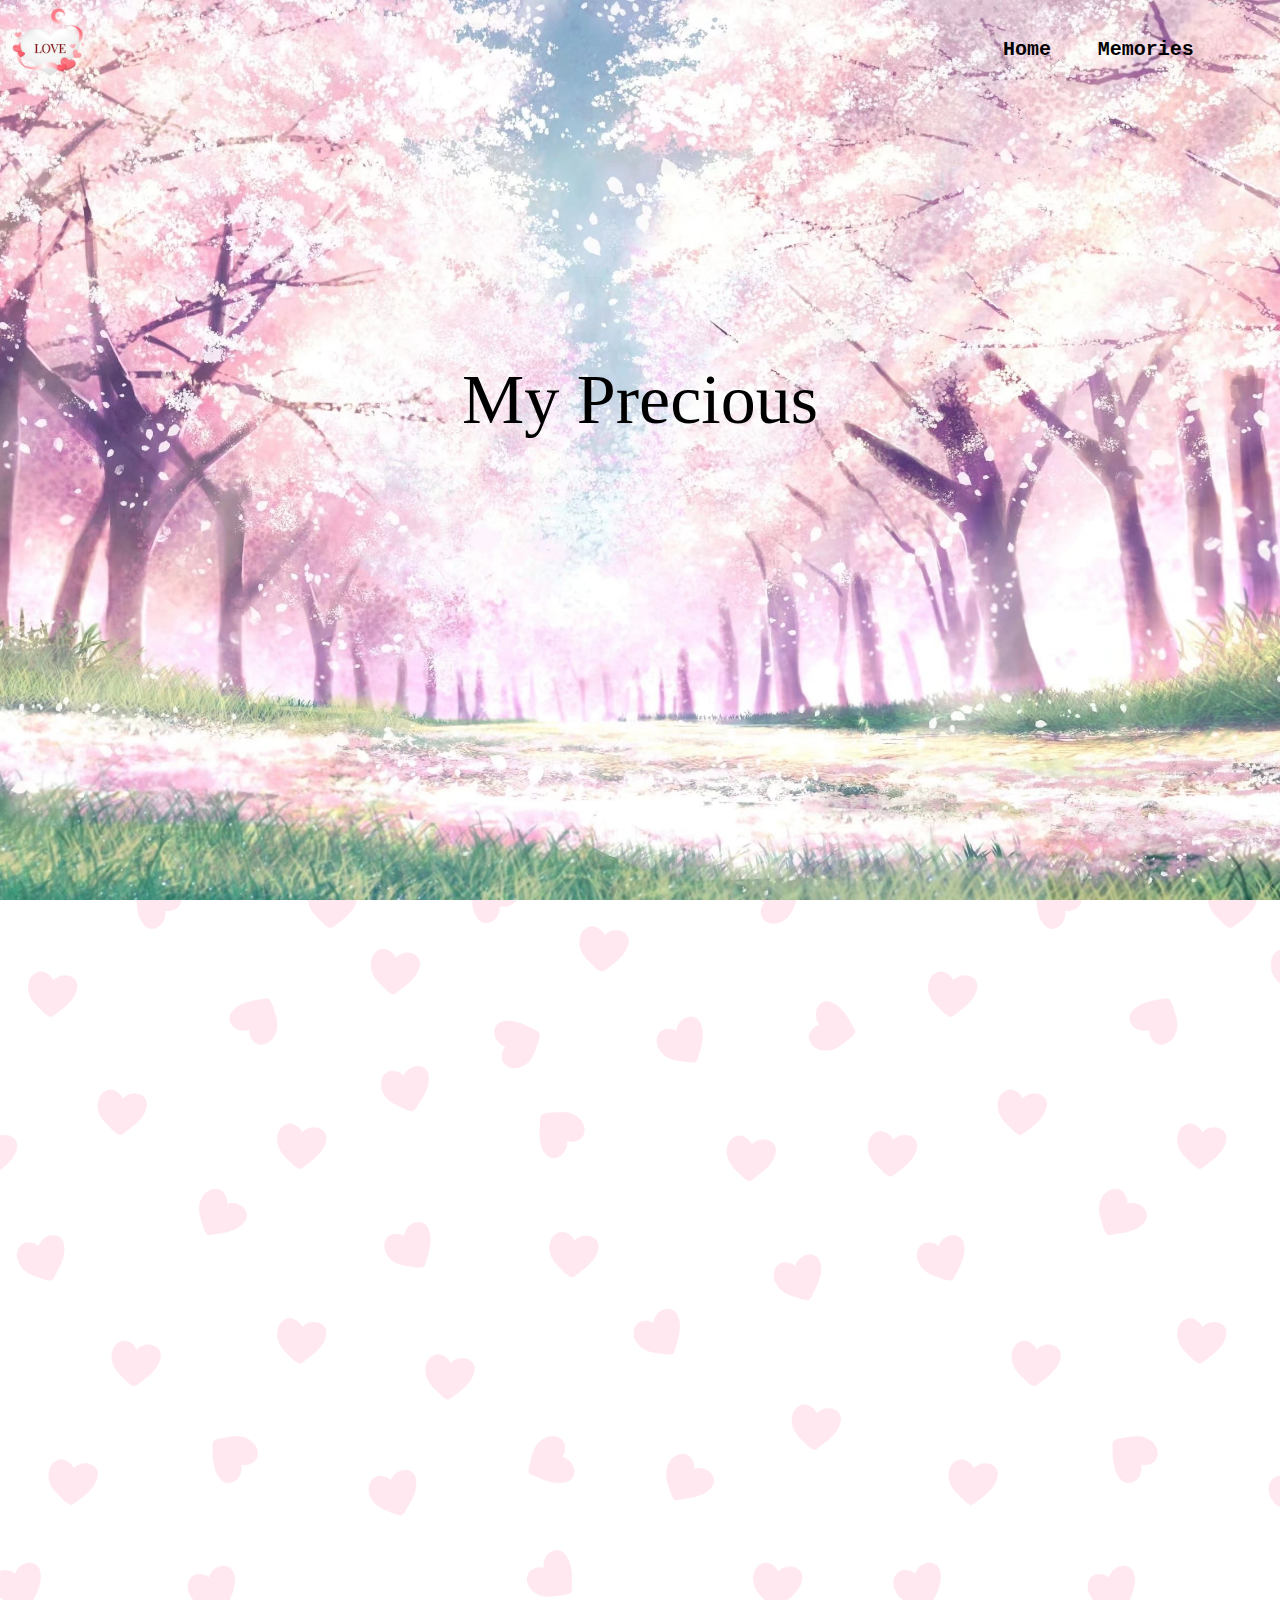
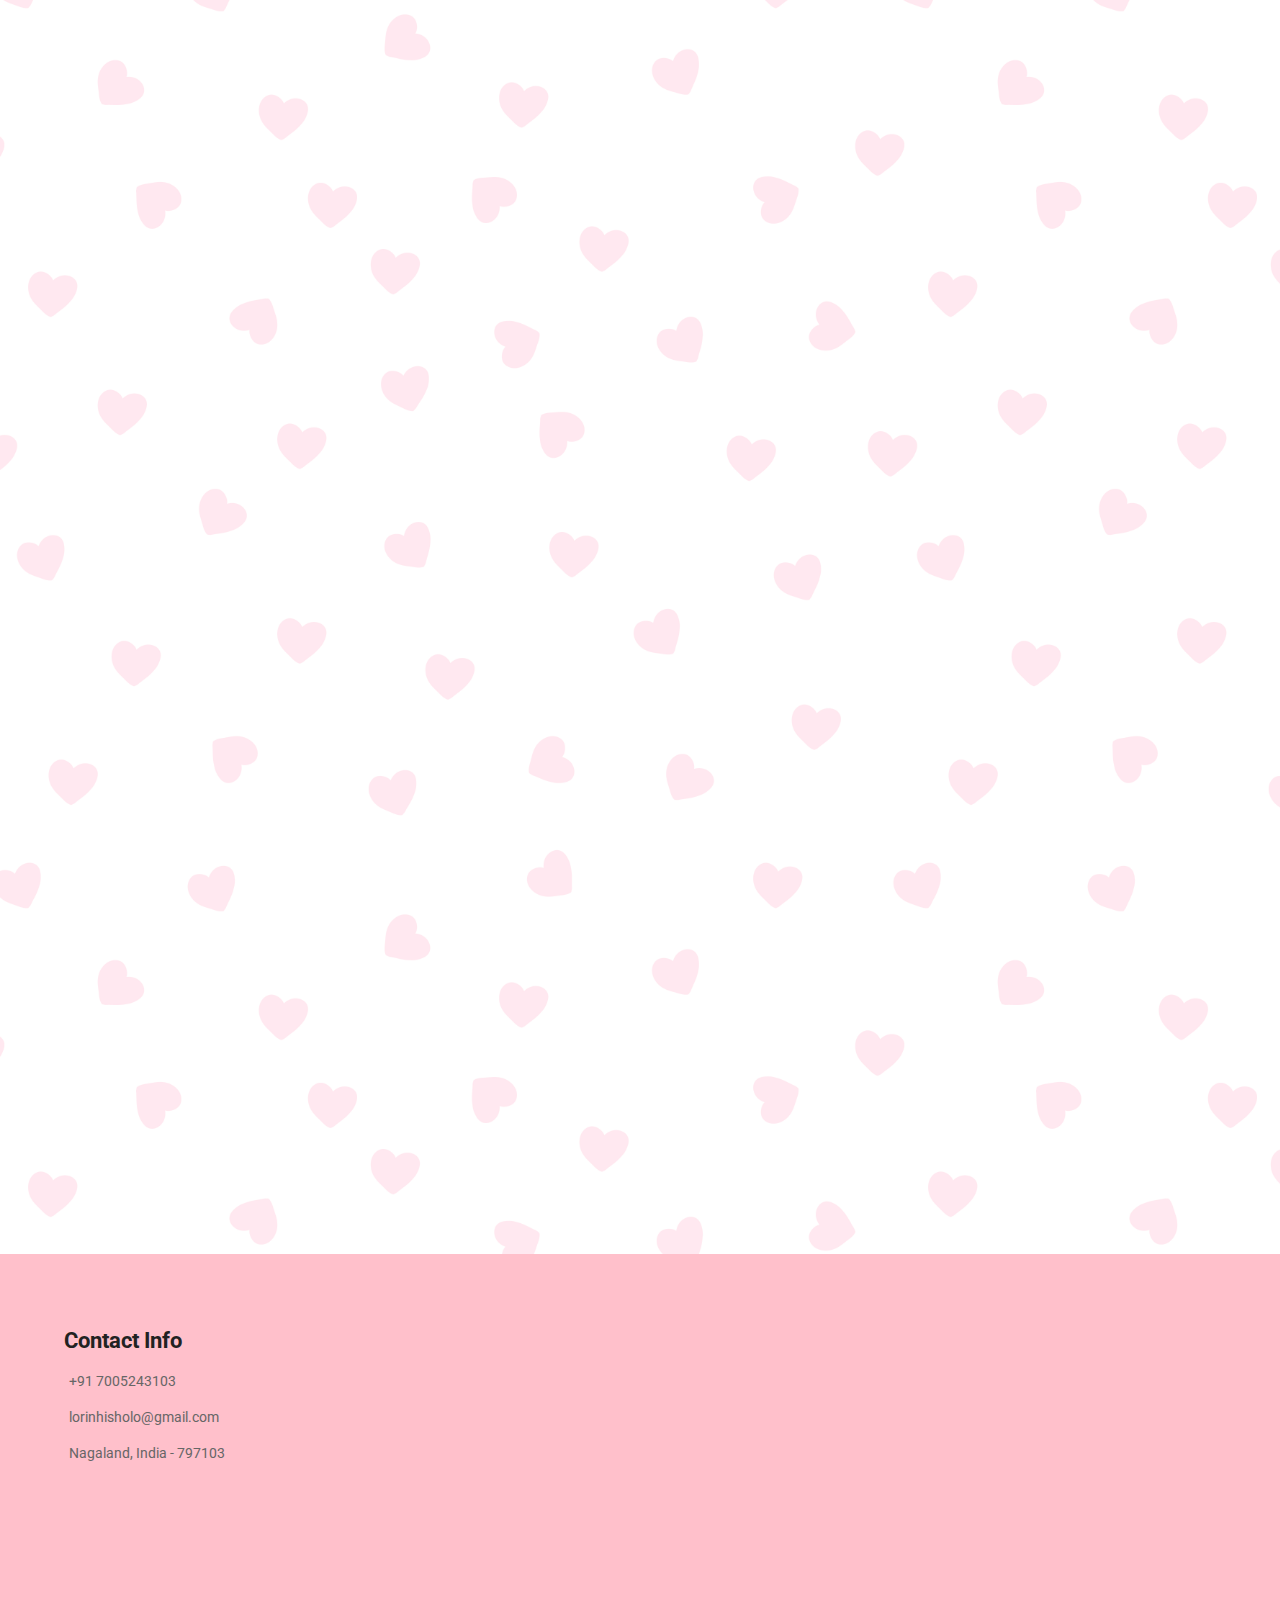
==== commit 8ab05c91: "'version1'" ====
--- a/index.html
+++ b/index.html
@@ -58,7 +58,6 @@
 
             .allowed {
                 margin: 5%;
-                margin-bottom: -5%;
                 padding: 2vh;
                 font-size: 3rem;
                 font-weight: bold;
@@ -147,7 +146,7 @@
             
         </div>
 
-        <div class="allowed">
+        <div class="allowed" data-aos="fade-right">
             Note : Only my Girlfriend is allowed to read this!
         </div>
 
